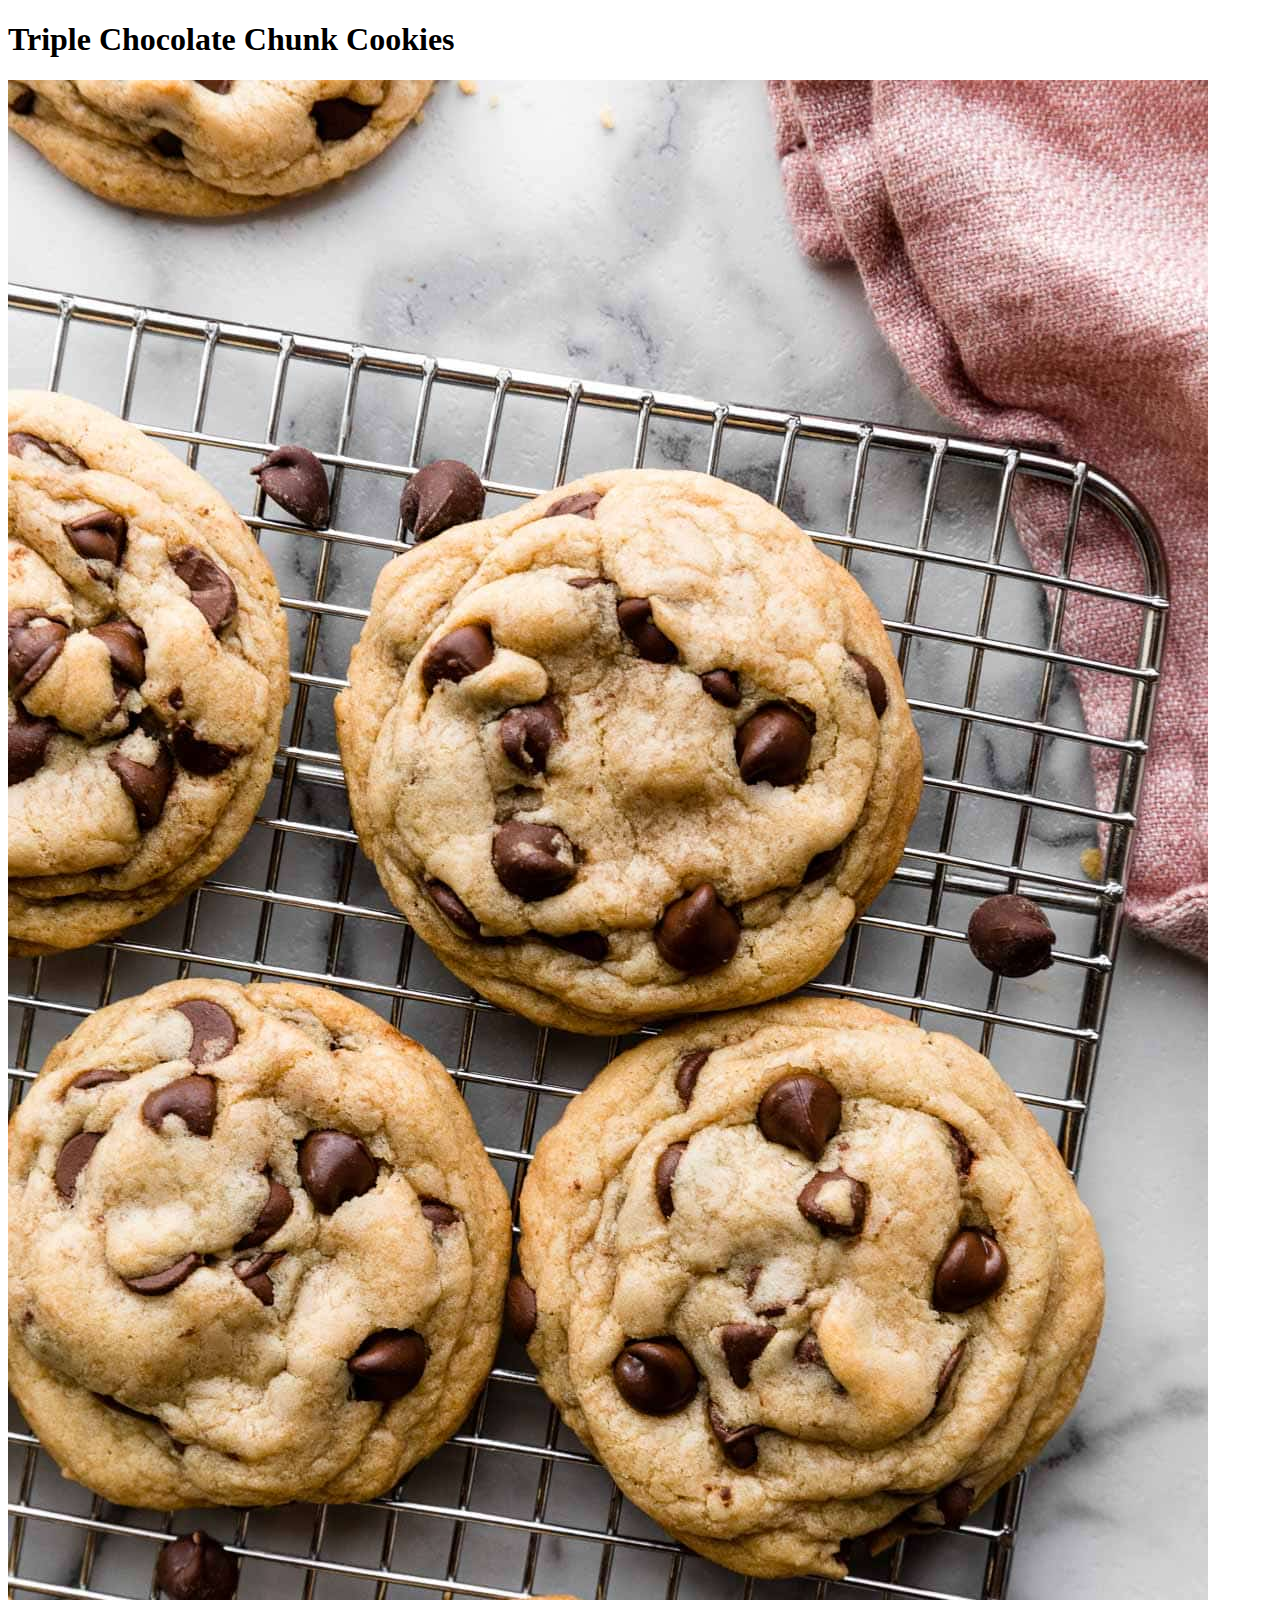
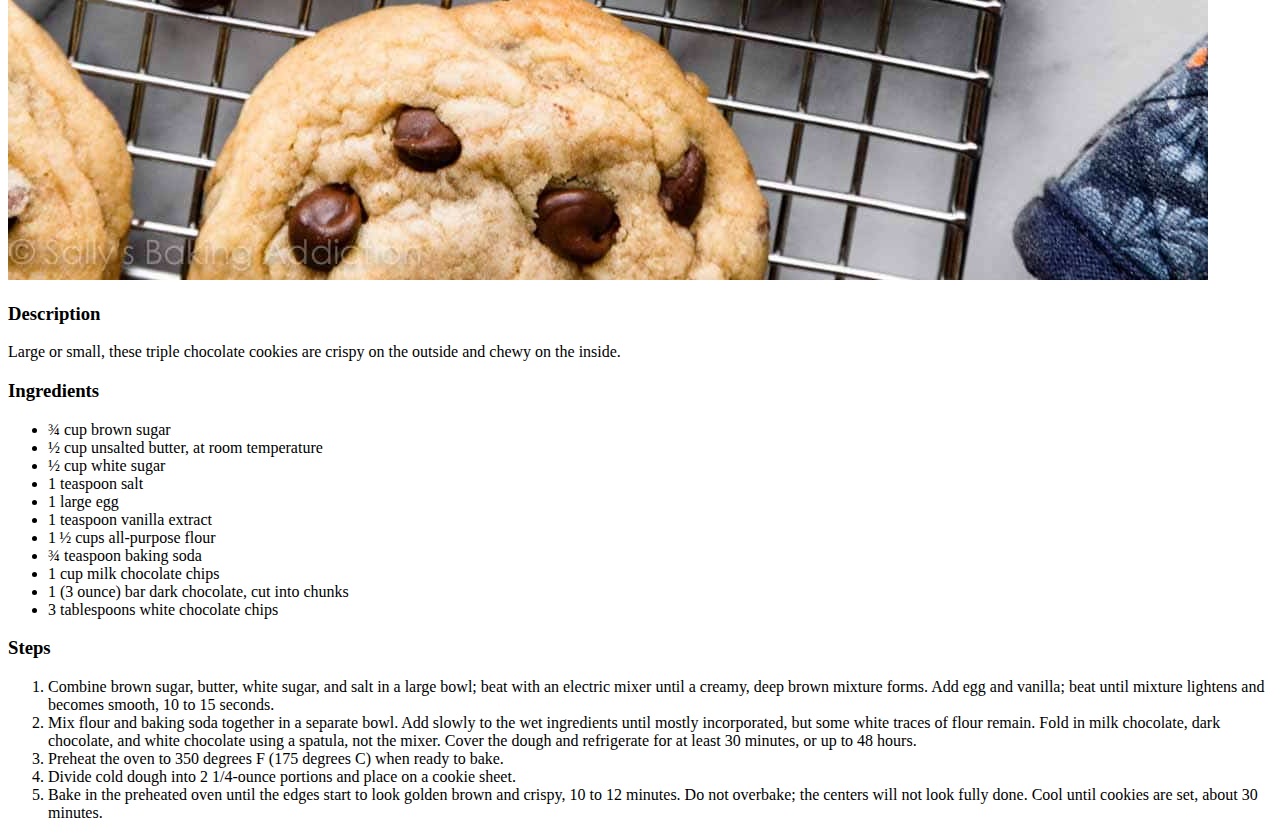
==== recipes/cookies.html @ 6ddabdaf "Add content to recipes" ====
<!DOCTYPE html>
<html lang="en">
    <head>
        <meta charset="utf-8">
        <title>Cookies Recipes</title>
    </head>

    <body>
        <h1>Triple Chocolate Chunk Cookies</h1>
        <img src="../img/cookies.jpg" alt="Chocolate cookies">
        <h3>Description</h3>
            <p>Large or small, these triple chocolate cookies are crispy on the outside and chewy on the inside.</p>
        <h3>Ingredients</h3>
            <ul>
                <li>¾ cup brown sugar</li>
                <li>½ cup unsalted butter, at room temperature</li>
                <li>½ cup white sugar</li>
                <li>1 teaspoon salt</li>
                <li>1 large egg</li>
                <li>1 teaspoon vanilla extract</li>
                <li>1 ½ cups all-purpose flour</li>
                <li>¾ teaspoon baking soda</li>
                <li>1 cup milk chocolate chips</li>
                <li>1 (3 ounce) bar dark chocolate, cut into chunks</li>
                <li>3 tablespoons white chocolate chips</li>
            </ul>
        <h3>Steps</h3>
            <ol>
                <li>Combine brown sugar, butter, white sugar, and salt in a large bowl; beat with an electric mixer until a creamy, deep brown mixture forms. Add egg and vanilla; beat until mixture lightens and becomes smooth, 10 to 15 seconds.</li>
                <li>Mix flour and baking soda together in a separate bowl. Add slowly to the wet ingredients until mostly incorporated, but some white traces of flour remain. Fold in milk chocolate, dark chocolate, and white chocolate using a spatula, not the mixer. Cover the dough and refrigerate for at least 30 minutes, or up to 48 hours.</li>
                <li>Preheat the oven to 350 degrees F (175 degrees C) when ready to bake.</li>
                <li>Divide cold dough into 2 1/4-ounce portions and place on a cookie sheet.</li>
                <li>Bake in the preheated oven until the edges start to look golden brown and crispy, 10 to 12 minutes. Do not overbake; the centers will not look fully done. Cool until cookies are set, about 30 minutes.</li>
            </ol>
    </body>
</html>
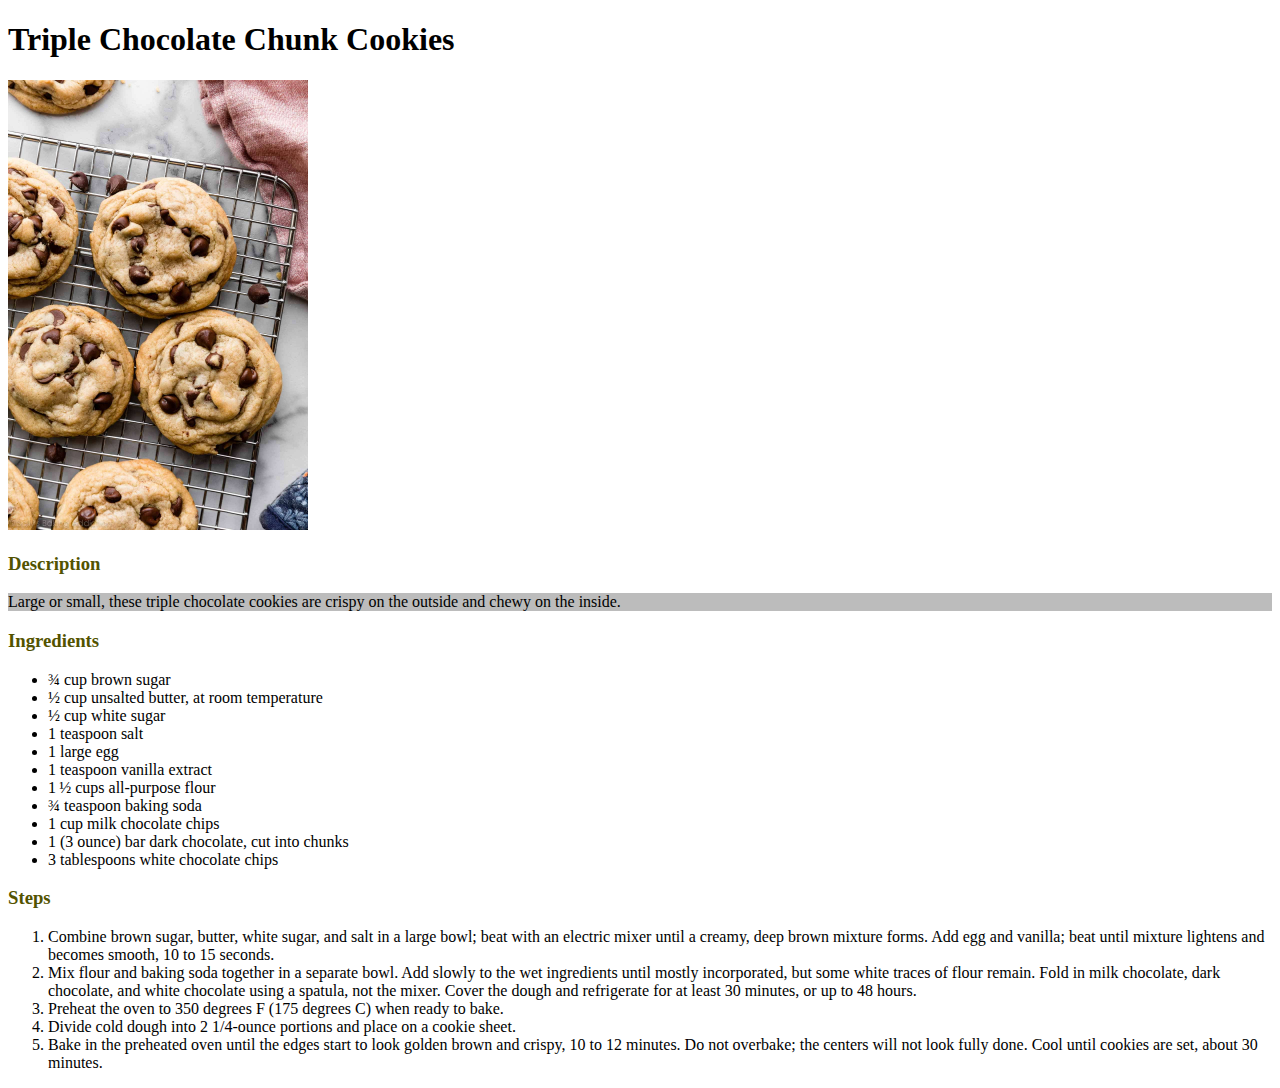
==== commit b1740fb8: "Added two CSS files" ====
--- a/recipes/cookies.html
+++ b/recipes/cookies.html
@@ -3,13 +3,14 @@
     <head>
         <meta charset="utf-8">
         <title>Cookies Recipes</title>
+        <link rel="stylesheet" href="../css/style-cookies.css">
     </head>
 
     <body>
         <h1>Triple Chocolate Chunk Cookies</h1>
         <img src="../img/cookies.jpg" alt="Chocolate cookies">
         <h3>Description</h3>
-            <p>Large or small, these triple chocolate cookies are crispy on the outside and chewy on the inside.</p>
+            <p class="shadow">Large or small, these triple chocolate cookies are crispy on the outside and chewy on the inside.</p>
         <h3>Ingredients</h3>
             <ul>
                 <li>¾ cup brown sugar</li>
--- a/css/style-cookies.css
+++ b/css/style-cookies.css
@@ -0,0 +1,18 @@
+img {
+    width: 300px;
+    height: auto;
+}
+
+h1 {
+    font-weight: bold;
+    font-family:"Lucida Console", Georgia, Monaco;
+}
+
+h3 {
+    font-weight: bold;
+    color: rgb(83, 83, 0);
+}
+
+.shadow {
+    background-color: rgba(172, 172, 172, 0.81);
+}